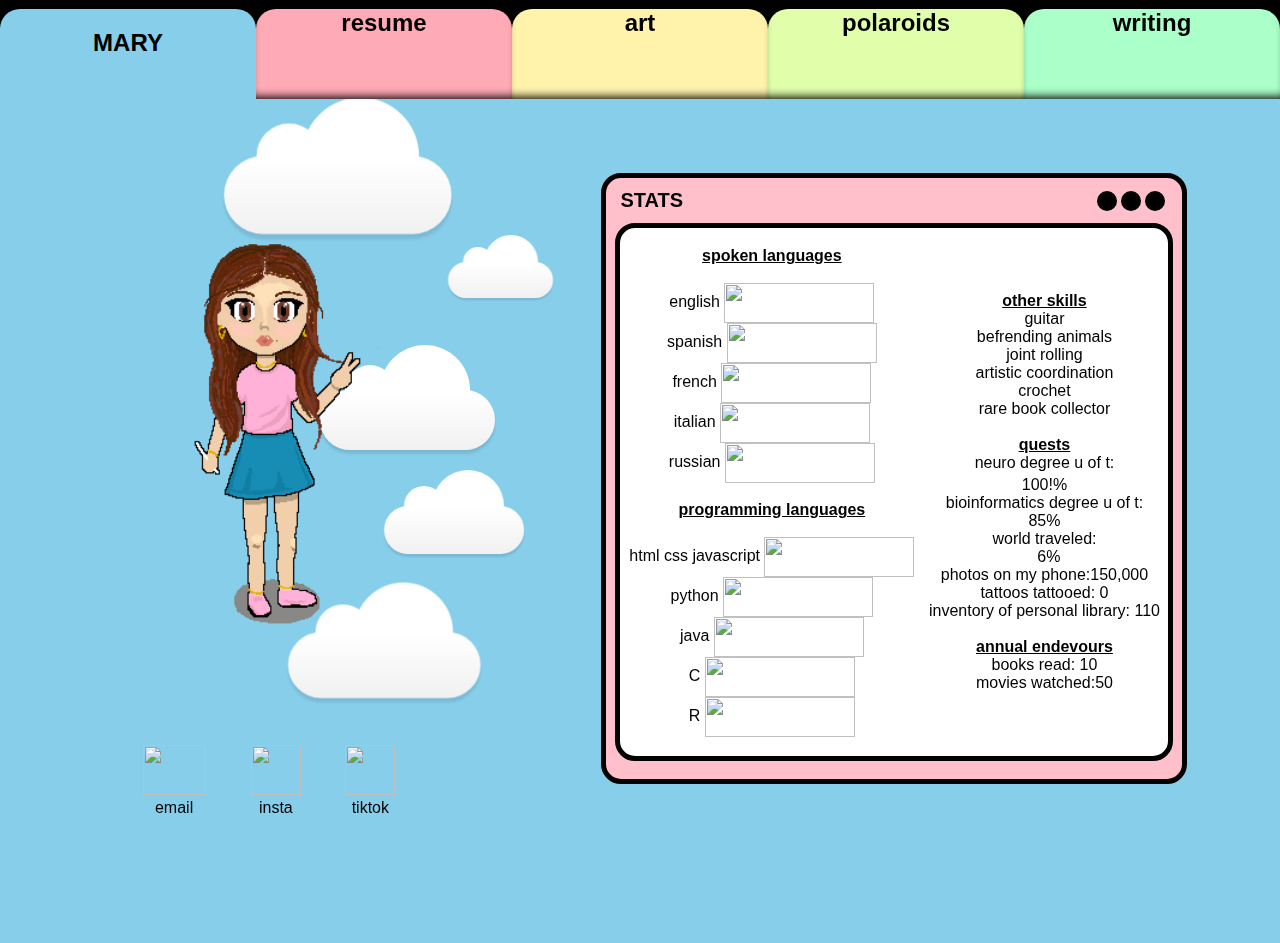
==== index.html @ b5bbe8ca "bestie" ====
<!doctype html>
<html lang="en">


<head>
  <title>mary lopez</title>
<meta charset="utf-8">
<meta name="viewport" content="width=device-width, initial-scale=1">	
<link href="https://cdn.jsdelivr.net/npm/bootstrap@5.3.2/dist/css/bootstrap.min.css" rel="stylesheet" integrity="sha384-T3c6CoIi6uLrA9TneNEoa7RxnatzjcDSCmG1MXxSR1GAsXEV/Dwwykc2MPK8M2HN" crossorigin="anonymous">	
<link rel="stylesheet" href="style.css">
</head>

<body>



<div id="background-wrap">
    <div class="x1">
        <div class="cloud"></div>
    </div>

    <div class="x2">
        <div class="cloud"></div>
    </div>

    <div class="x3">
        <div class="cloud"></div>
    </div>

    <div class="x4">
        <div class="cloud"></div>
    </div>

    <div class="x5">
        <div class="cloud"></div>
    </div>
</div>

 
<div class= "tab index">   
  <h2> <b> MARY </b> </h2>  </div>

<h2>	
<a href="resume.html">
<div class = "tab resume" style="box-shadow: inset 0 -8px 10px -6px #000000;">
  resume </div> </a>

  <a href="art.html">  
<div class = "tab art" style="box-shadow: inset 0 -8px 10px -6px #000000;">
  art</div></a>

  <a href="polaroids.html">  
<div class = "tab polaroids" style="box-shadow: inset 0 -8px 10px -6px #000000;">
  polaroids</div></a>

  <a href="writing.html">   
<div class = "tab writing" style="box-shadow: inset 0 -8px 10px -6px #000000;">
  writing</div></a>
</h2>


  <div class= "void"> <br>
  <br>
  <br>
  </div>
  
<div class= "indx">
  
  
  <div class="avatar">
      <img src= images/Bestie.png width="300" height="600">
      <div class="links"> 
        <table>
          <tr><td>
          <a href="mailto:lopezkmary@gmail.com" target="_blank">
          <figure>
              <img src= images/Email.png width="63" height="50">
              <figcaption>email</figcaption>
            </figure> 
          </a>
          </td>
          <td>
          <a href="https://www.instagram.com/nasaflowerchild" target="_blank">
            <figure>
              <img src=images/Insta.png width="50" height="50" >
              <figcaption>insta</figcaption>
            </figure>
          </a>
          </td>
          <td>
          <a href=" tiktok" target="_blank">
            <figure>
              <img src=images/TikTok.png width="50" height="50">
              <figcaption>tiktok</figcaption>
            </figure>    
          </a>
        </td></tr>
        </table>
    </div> </div>


    

    <div class="stats"> 
      <center>
     <div class = "pop"> <b>STATS</b> 
     <div class="dots">
      <table><tr><td><div class = up> </div> </td>
        <td><div class = up> </div> </td>
        <td><div class = up> </div> </td></tr></table>
      </div>
    </div> 
      </center> 
     <center>
        <div class="box">
        <table>
          <tr> 
          <td>
              
            <p>
              <center>
            <b><u>spoken languages</u></b><br><br>
              english <img class= "a" src= images/5stars.png width="150" height="40" > <br>
              spanish <img class= "a" src= images/4stars.png width="150" height="40" > <br>
              french   <img class= "a"src= images/3stars.png width="150" height="40" > <br>
              italian  <img class= "a" src= images/2stars.png width="150" height="40" > <br>
              russian  <img class= "a" src= images/1star.png width="150" height="40" > 
              <br> <br>
              <b> <u>programming languages</u> </b><br><br>
              html css javascript <img class= "a" src= images/5stars.png width="150" height="40" > <br>
              python  <img class= "a" src= images/5stars.png width="150" height="40" > <br>
              java  <img class= "a" src= images/5stars.png width="150" height="40" > <br>
              C <img class= "a" src= images/3stars.png width="150" height="40" > <br>
              R <img class= "a" src= images/4stars.png width="150" height="40" > <br>
            </p>
          </center>
          </td>
          <td> 
            <center>
              <p>
                <u><b>other skills </b></u> <br>
                guitar <br>
                befrending animals <br>
                joint rolling <br>
                artistic coordination<br>
                crochet<br>
                rare book collector <br>

                <br>
                <u><b>quests </u></b> <br>
                neuro degree u of t:
                <div class="progress w-75" role="progressbar" aria-label="Animated striped example" aria-valuenow="75" aria-valuemin="0" aria-valuemax="100" style="margin-top:-5%;">
                <div class="progress-bar progress-bar-striped progress-bar-animated bg-success" style="width: 100%">100!%</div>
                </div> 
                bioinformatics degree u of t: 
                <div class="progress w-75" role="progressbar" aria-label="Animated striped example" aria-valuenow="75" aria-valuemin="0" aria-valuemax="100">
                <div class="progress-bar progress-bar-striped progress-bar-animated bg-warning" style="width: 85%"> 85%</div>
                </div>     
                world traveled: 
                <div class="progress w-75" role="progressbar" aria-label="Animated striped example" aria-valuenow="75" aria-valuemin="0" aria-valuemax="100">
                <div class="progress-bar progress-bar-striped progress-bar-animated bg-danger" style="width: 6%"> 6%</div>
                </div>
                photos on my phone:150,000<br>
                tattoos tattooed: 0 <br>
                inventory of personal library: 110
                <br>
                <br>
                <u><b> annual endevours</u></b><br>
                books read: 10<br>
                movies watched:50
              </p>
            </center>
          </td>
          </tr>
        </table>
      </center>
      <br>
    </div>
            
  





</body>

</html>
---- style.css ----
body {
	background: #87CEEB;
	color: #87CEEB;
	font: 100% arial;
	height: 100vh;
	margin: 0;
	padding: 0;
	overflow-x: hidden;
/* font-family: 'Roboto Mono', monospace;
  font-size: 13.5px; */
}



#background-wrap {
   bottom: 0; 
	left: 0;
	padding-top: 70px;
	position: fixed;
	right: 0;
	top: 0;
	z-index: -1;
}

/* KEYFRAMES */

@-webkit-keyframes animateCloud {
    0% {
        margin-left: -1000px;
    }
    100% {
        margin-left: 100%;
    }
}

@-moz-keyframes animateCloud {
    0% {
        margin-left: -1000px;
    }
    100% {
        margin-left: 100%;
    }
}

@keyframes animateCloud {
    0% {
        margin-left: -1000px;
    }
    100% {
        margin-left: 100%;
    }
}

/* ANIMATIONS */

.x1 {
	-webkit-animation: animateCloud 35s linear infinite;
	-moz-animation: animateCloud 35s linear infinite;
	animation: animateCloud 35s linear infinite;
	
	-webkit-transform: scale(0.65);
	-moz-transform: scale(0.65);
	transform: scale(0.65);
}

.x2 {
	-webkit-animation: animateCloud 20s linear infinite;
	-moz-animation: animateCloud 20s linear infinite;
	animation: animateCloud 20s linear infinite;
	
	-webkit-transform: scale(0.3);
	-moz-transform: scale(0.3);
	transform: scale(0.3);
}

.x3 {
	-webkit-animation: animateCloud 30s linear infinite;
	-moz-animation: animateCloud 30s linear infinite;
	animation: animateCloud 30s linear infinite;
	
	-webkit-transform: scale(0.5);
	-moz-transform: scale(0.5);
	transform: scale(0.5);
}

.x4 {
	-webkit-animation: animateCloud 18s linear infinite;
	-moz-animation: animateCloud 18s linear infinite;
	animation: animateCloud 18s linear infinite;
	
	-webkit-transform: scale(0.4);
	-moz-transform: scale(0.4);
	transform: scale(0.4);
}

.x5 {
	-webkit-animation: animateCloud 25s linear infinite;
	-moz-animation: animateCloud 25s linear infinite;
	animation: animateCloud 25s linear infinite;
	
	-webkit-transform: scale(0.55);
	-moz-transform: scale(0.55);
	transform: scale(0.55);
}

/* OBJECTS */

.cloud {
	background: #fff;
	background: -moz-linear-gradient(top,  #fff 5%, #f1f1f1 100%);
	background: -webkit-gradient(linear, left top, left bottom, color-stop(5%,#fff), color-stop(100%,#f1f1f1));
	background: -webkit-linear-gradient(top,  #fff 5%,#f1f1f1 100%);
	background: -o-linear-gradient(top,  #fff 5%,#f1f1f1 100%);
	background: -ms-linear-gradient(top,  #fff 5%,#f1f1f1 100%);
	background: linear-gradient(top,  #fff 5%,#f1f1f1 100%);
	filter: progid:DXImageTransform.Microsoft.gradient( startColorstr='#fff', endColorstr='#f1f1f1',GradientType=0 );
	
	-webkit-border-radius: 100px;
	-moz-border-radius: 100px;
	border-radius: 100px;
	
	-webkit-box-shadow: 0 8px 5px rgba(0, 0, 0, 0.1);
	-moz-box-shadow: 0 8px 5px rgba(0, 0, 0, 0.1);
	box-shadow: 0 8px 5px rgba(0, 0, 0, 0.1);
  top: 100px;
	height: 120px;
	position: relative;
	width: 350px;
}

.cloud:after, .cloud:before {
    background: #fff;
	content: '';
	position: absolute;
	z-indeX: -1;
}

.cloud:after {
	-webkit-border-radius: 100px;
	-moz-border-radius: 100px;
	border-radius: 100px;

	height: 100px;
	left: 50px;
	top: -50px;
	width: 100px;
}

.cloud:before {
	-webkit-border-radius: 200px;
	-moz-border-radius: 200px;
	border-radius: 200px;

	width: 180px;
	height: 180px;
	right: 50px;
	top: -90px;
}


/* my shit starts here */

a {
  text-decoration: none;
  color:black;
}

a:visited {color: black;}
a:hover{color: black;}


.tab{
  position:absolute;
  bottom:89%;
  left:20%;
  width:20%;
  height:10%;
  border-radius:20px 20px 0 0;
  text-align: center;
}
  
.index{left:0%;
  background: #87CEEB;}

.resume{ 
  left:20%;
  background: #FFABB7;}

.art{ 
  left:40%;
  background:#FFF3AB;}

.polaroids{ 
  left:60%;
  background:#E1FFAB;}

.writing{ 
  left:80%;
  background:#ABFFC9;}


.tab:hover{
  height:11vh;}

.main{
  position: absolute;	
  top: 11%;
  z-index: 1;
  color:black;
  }

.indx{
  margin-top:-3%;
  z-index: 1;
  color:black;
  display: flex;
  flex-wrap: wrap;
  justify-content: space-evenly;
  align-items: center;
  width:100%;
}

h2{color:black;}
h1{color:black;}

.void{
  position: static;
  z-index: 1;
  margin-top: -3%;
  background:black;
  height:10%;
}

/*
.frame {
  width: 90%;
  margin: 40px auto;
  text-align: center;
}*/

.avatar{
margin:7%;
/*
position: relative;
float:left;
top: 20%;
left: 5%;
width: 5%;
/*

justify-content: flex-end;
align-items: center;*/
}

.stats {
  /*position: relative;	
  top:35%;
  left:30%;
  */

  color: black;	
  border-radius:20px 20px 20px 20px;
  margin:5%; 
  width: 45%;
  height: auto;
 /* box-shadow:
  0 0 0 7px black,
  0 0 0 10px white;*/
  border: 5px solid black;  
  background-color:pink;
}

.pop {
 border-radius:20px 20px 20px 20px;
 color: black;
 font-size: 20px;
 vertical-align: middle;
 width: 95%;
 background-color: pink; 
 border:none; 
 height: 45px;
 display: flex;
 justify-content: space-between;
 align-items: center;
}


.up{
  width: 20px; 
  height: 20px; 
  background-color:black; 
   /*float:right;*/
  border-radius: 50%;

  /* border:5px black solid; */
}

.box{
	color: black;	
	border-radius:20px 20px 20px 20px;
	border:#000000 5px solid; 
	background-color:white;
	width: 95%;
}

img.a{
  vertical-align: middle;}

figure {
  text-align: center;
  margin: 10px; 
  padding: 5px;
}

table {
  width: 100%;
}


@media(max-width:600px){
	.indx{
		margin-top: 3%;
		flex-direction: column;
		align-items: center;
	}

	.avatar{
		margin:0%;}
	.stats {
		height: 400px;
		width: 90%;
		overflow-y:scroll;}
	/*
	position: relative;
	top: 10px;
	margin: 3%;
	left: 3% 
	height: 400px;
	width: 90%;
	overflow-y:scroll;
  	}*/
}
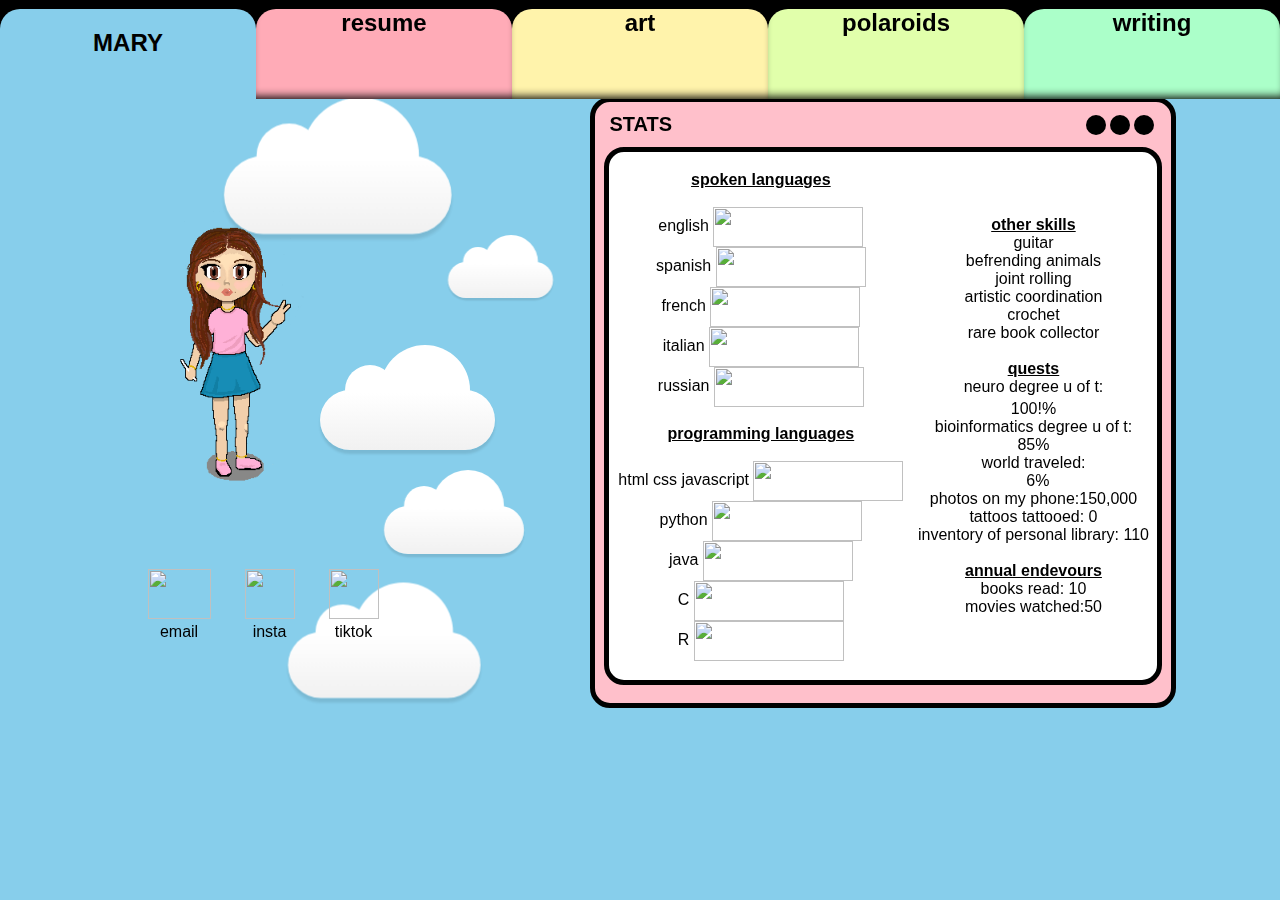
==== commit 64b34d4f: "m" ====
--- a/index.html
+++ b/index.html
@@ -68,7 +68,7 @@
   
   
   <div class="avatar">
-      <img src= images/Bestie.png width="300" height="600">
+      <img src= images/Bestie.png height="400px" width="auto" >
       <div class="links"> 
         <table>
           <tr><td>
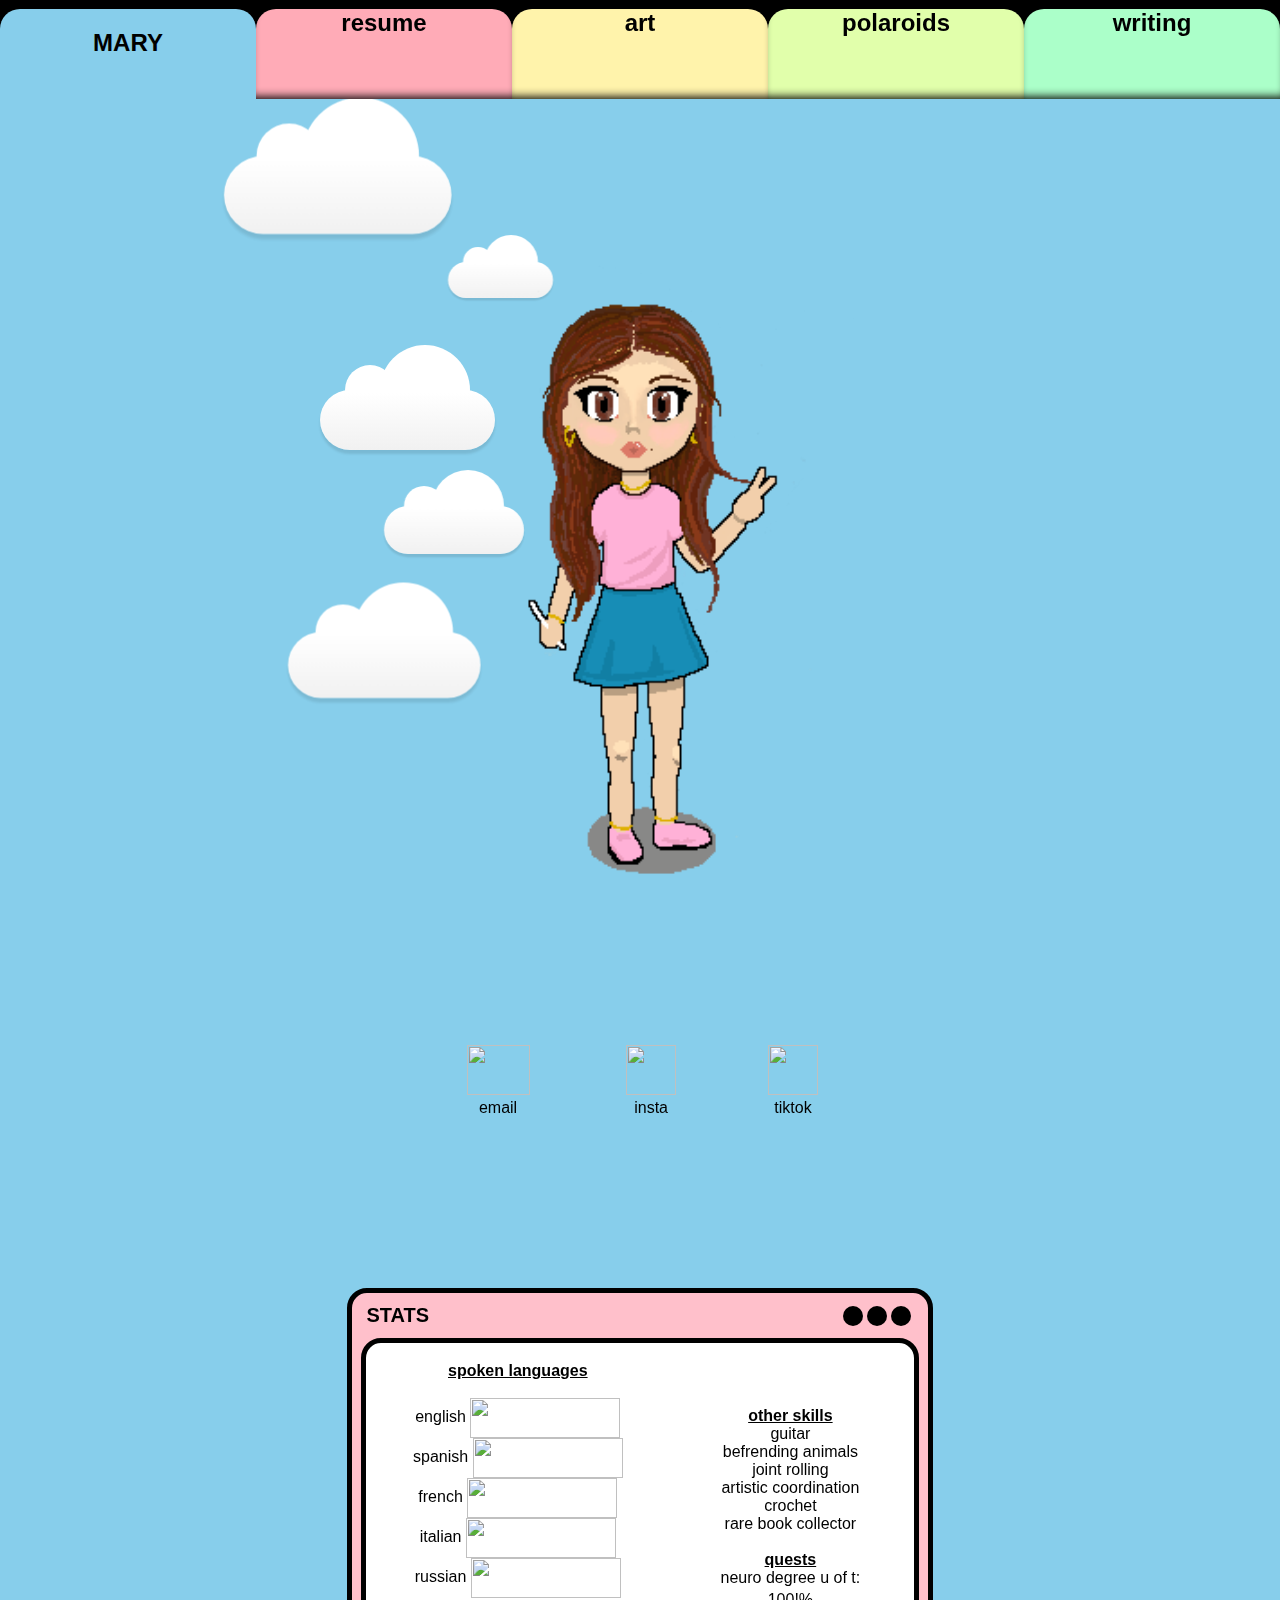
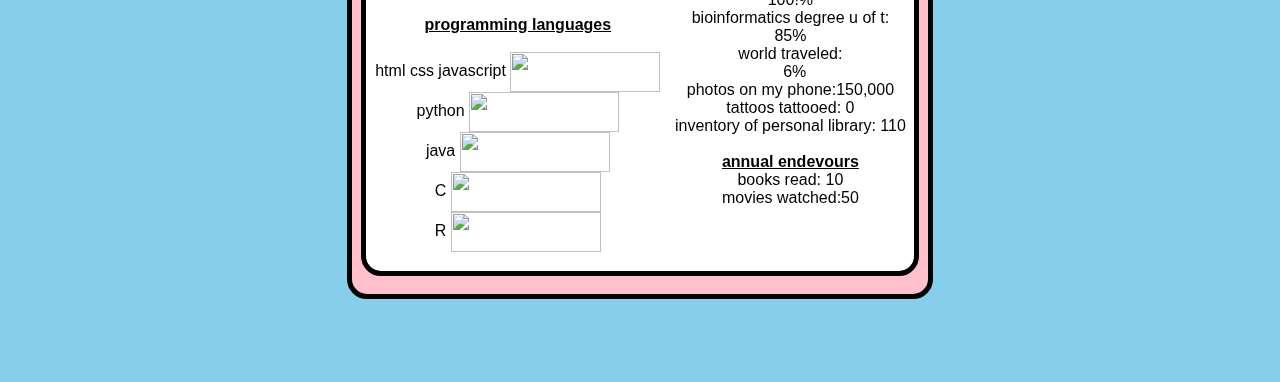
==== commit 9022cd21: "900" ====
--- a/index.html
+++ b/index.html
@@ -68,7 +68,7 @@
   
   
   <div class="avatar">
-      <img src= images/Bestie.png height="400px" width="auto" >
+      <img src= images/Bestie.png height="900px" width="auto" >
       <div class="links"> 
         <table>
           <tr><td>
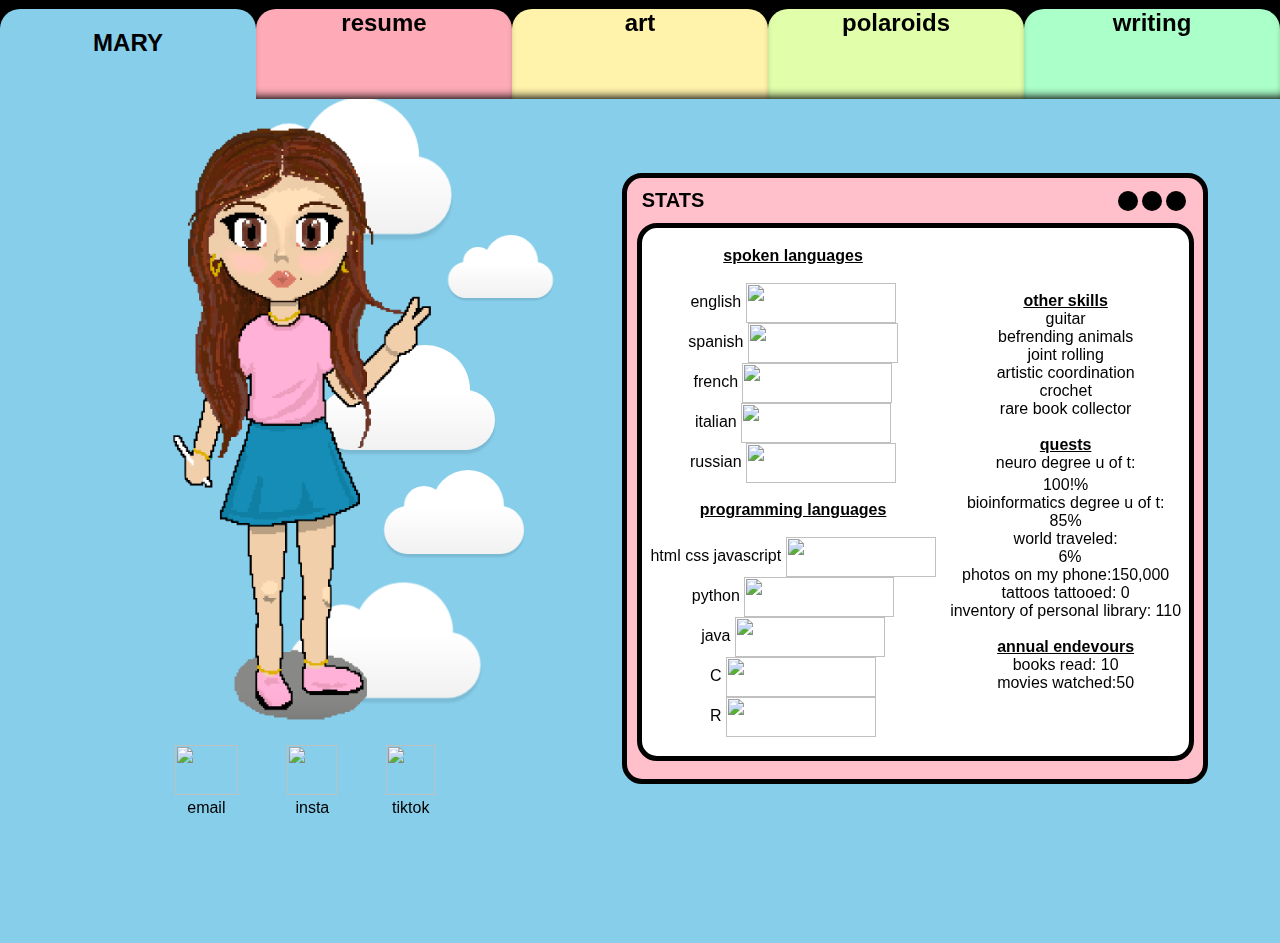
==== commit cc3780b6: "z" ====
--- a/index.html
+++ b/index.html
@@ -68,7 +68,7 @@
   
   
   <div class="avatar">
-      <img src= images/Bestie.png height="900px" width="auto" >
+      <img src= images/zestie.png height="600px" width="auto" >
       <div class="links"> 
         <table>
           <tr><td>
--- a/style.css
+++ b/style.css
@@ -262,7 +262,7 @@
 
   color: black;	
   border-radius:20px 20px 20px 20px;
-  margin:5%; 
+  margin:1%; 
   width: 45%;
   height: auto;
  /* box-shadow:
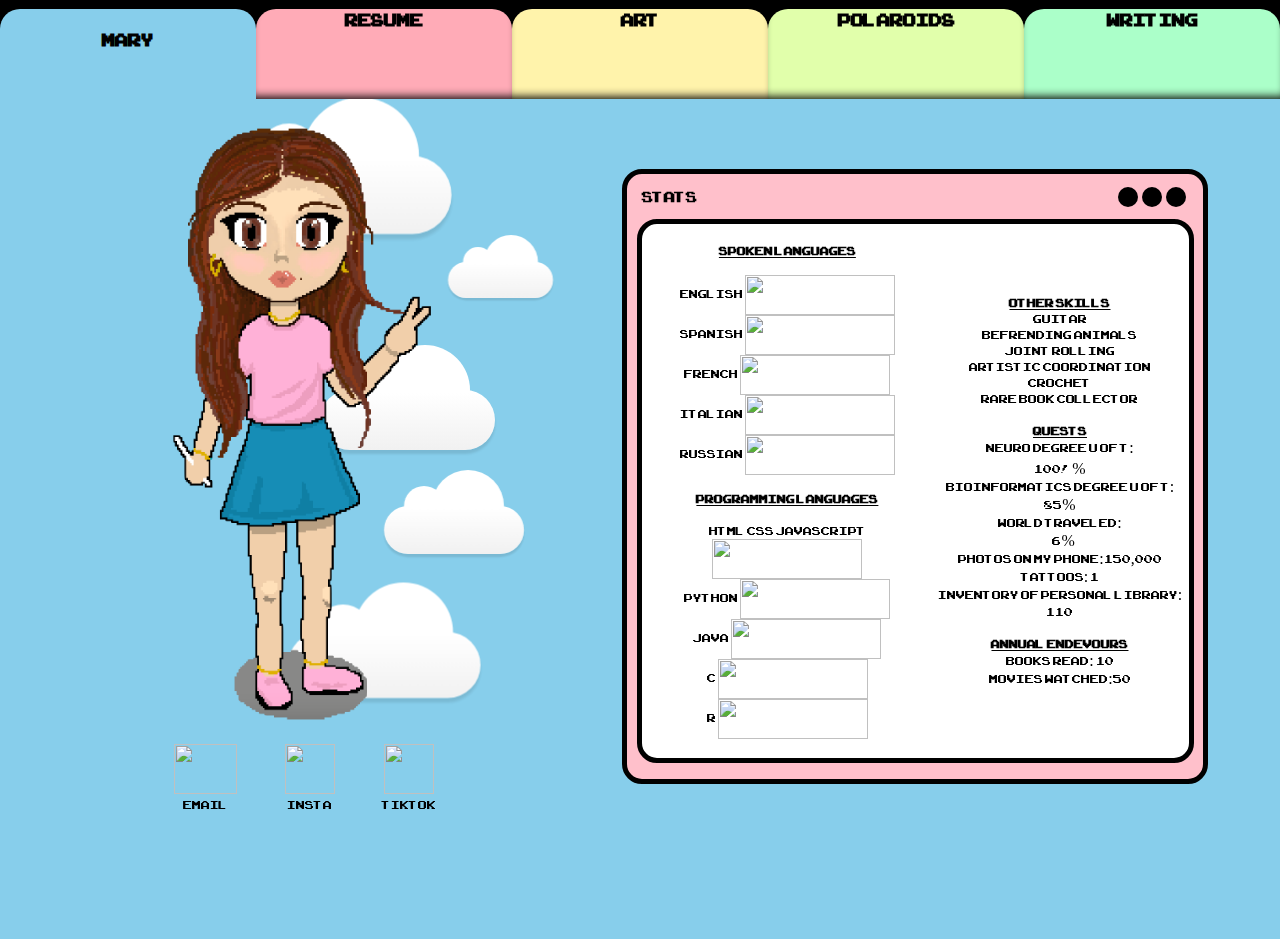
==== commit 85f7aec4: "button" ====
--- a/index.html
+++ b/index.html
@@ -161,7 +161,7 @@
                 <div class="progress-bar progress-bar-striped progress-bar-animated bg-danger" style="width: 6%"> 6%</div>
                 </div>
                 photos on my phone:150,000<br>
-                tattoos tattooed: 0 <br>
+                tattoos: 1 <br>
                 inventory of personal library: 110
                 <br>
                 <br>
--- a/style.css
+++ b/style.css
@@ -1,9 +1,19 @@
+@font-face {
+    font-family: pixel;
+    src: url(fonts/ARCADECLASSIC.TTF);
+}
+
+@font-face {
+    font-family:type;
+    src: url(fonts/Kingthings_Trypewriter_2.ttf);
+}
 
 
 body {
+	font-family: pixel;
 	background: #87CEEB;
 	color: #87CEEB;
-	font: 100% arial;
+	/*font: 100% helvetica;*/
 	height: 100vh;
 	margin: 0;
 	padding: 0;
@@ -332,6 +342,13 @@
 		height: 400px;
 		width: 90%;
 		overflow-y:scroll;}
+
+	.tab{
+		
+		font-size: 60%;
+		border-radius:20px 20px 0 0;
+		
+	}
 	/*
 	position: relative;
 	top: 10px;
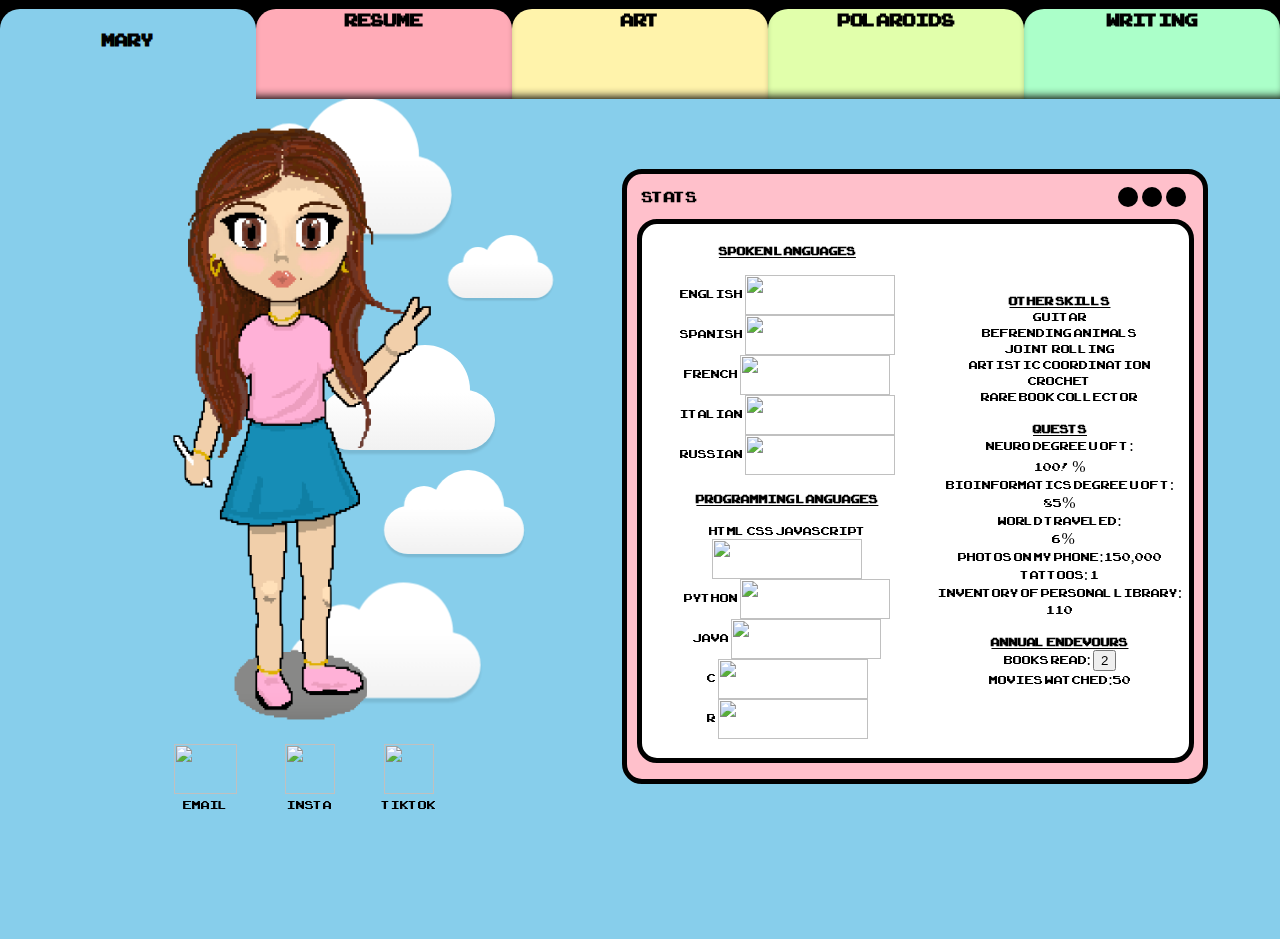
==== commit 77657478: "Update index.html" ====
--- a/index.html
+++ b/index.html
@@ -88,7 +88,7 @@
           </a>
           </td>
           <td>
-          <a href=" tiktok" target="_blank">
+          <a href="https://www.tiktok.com/@nasaflowerchild?_t=8nIA5viR4Wj&_r=1" target="_blank">
             <figure>
               <img src=images/TikTok.png width="50" height="50">
               <figcaption>tiktok</figcaption>
@@ -166,7 +166,8 @@
                 <br>
                 <br>
                 <u><b> annual endevours</u></b><br>
-                books read: 10<br>
+                books read: <a href="https://marysbooks.notion.site/Books-17d4a9dfe14c8060b0f6daaf3e5e65a6"><button>2</button></a>
+              <br>
                 movies watched:50
               </p>
             </center>
@@ -185,4 +186,4 @@
 
 </body>
 
-</html>+</html>
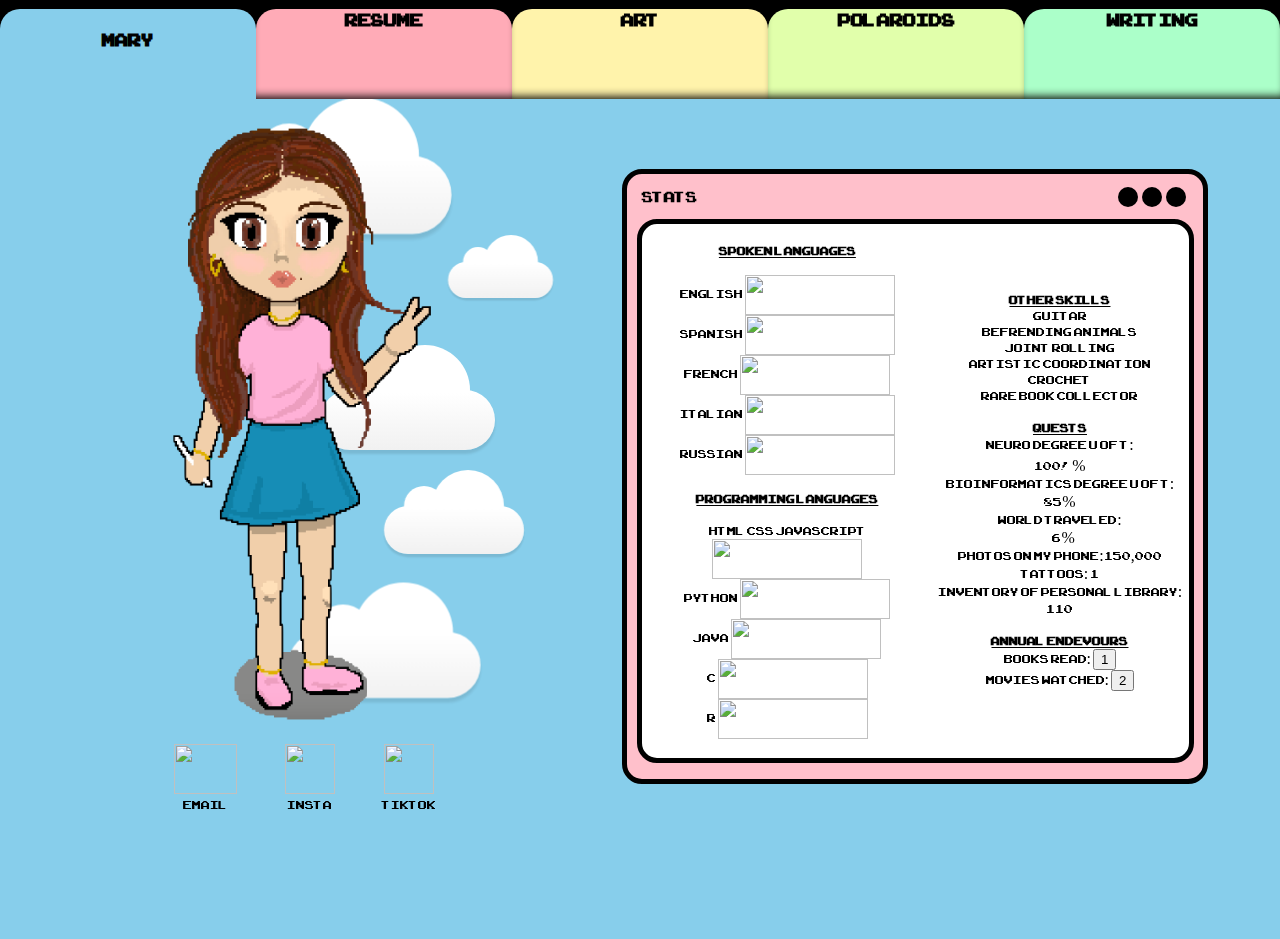
==== commit b4eed6be: "Update index.html" ====
--- a/index.html
+++ b/index.html
@@ -166,9 +166,9 @@
                 <br>
                 <br>
                 <u><b> annual endevours</u></b><br>
-                books read: <a href="https://marysbooks.notion.site/Books-17d4a9dfe14c8060b0f6daaf3e5e65a6"><button>2</button></a>
+                books read: <a href="https://marysbooks.notion.site/Books-17d4a9dfe14c8060b0f6daaf3e5e65a6"><button>1</button></a>
               <br>
-                movies watched:50
+                movies watched: <a href="https://letterboxd.com/nasaflowerchild/"><button>2</button></a>
               </p>
             </center>
           </td>
